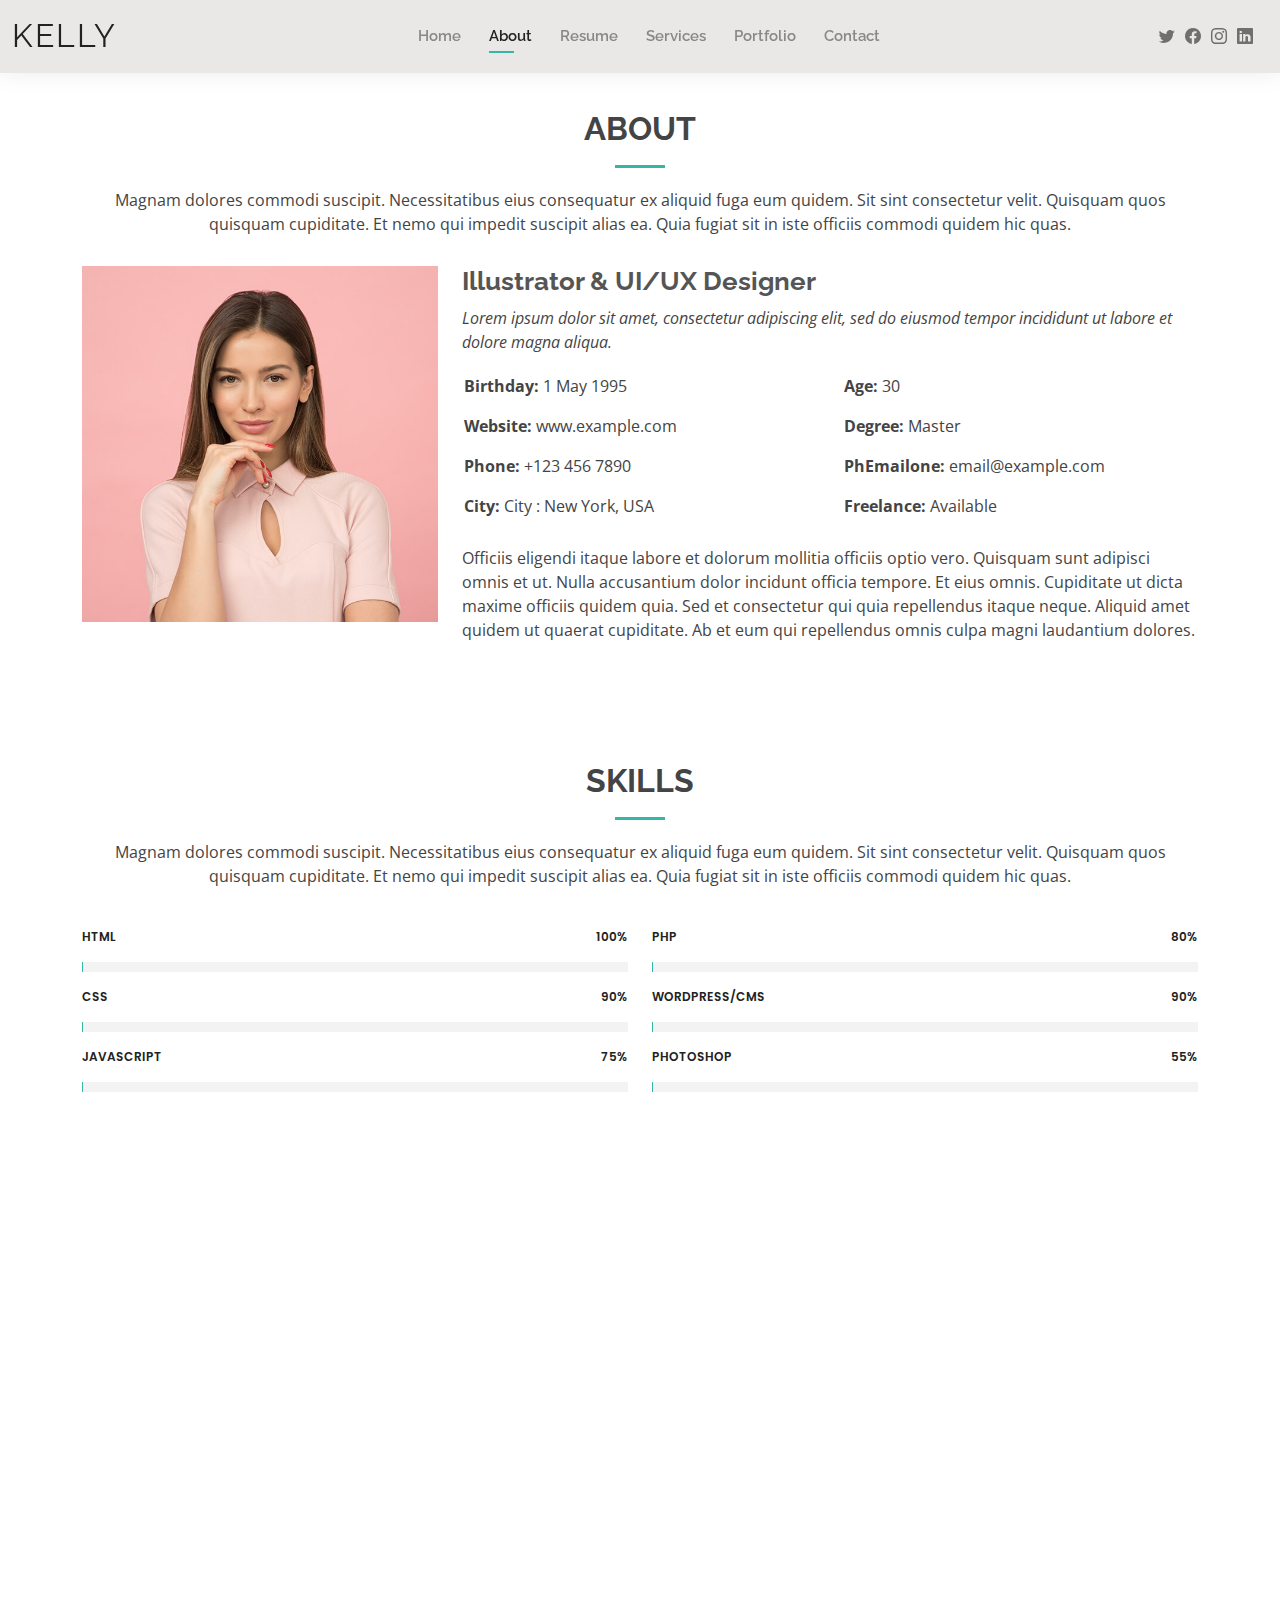
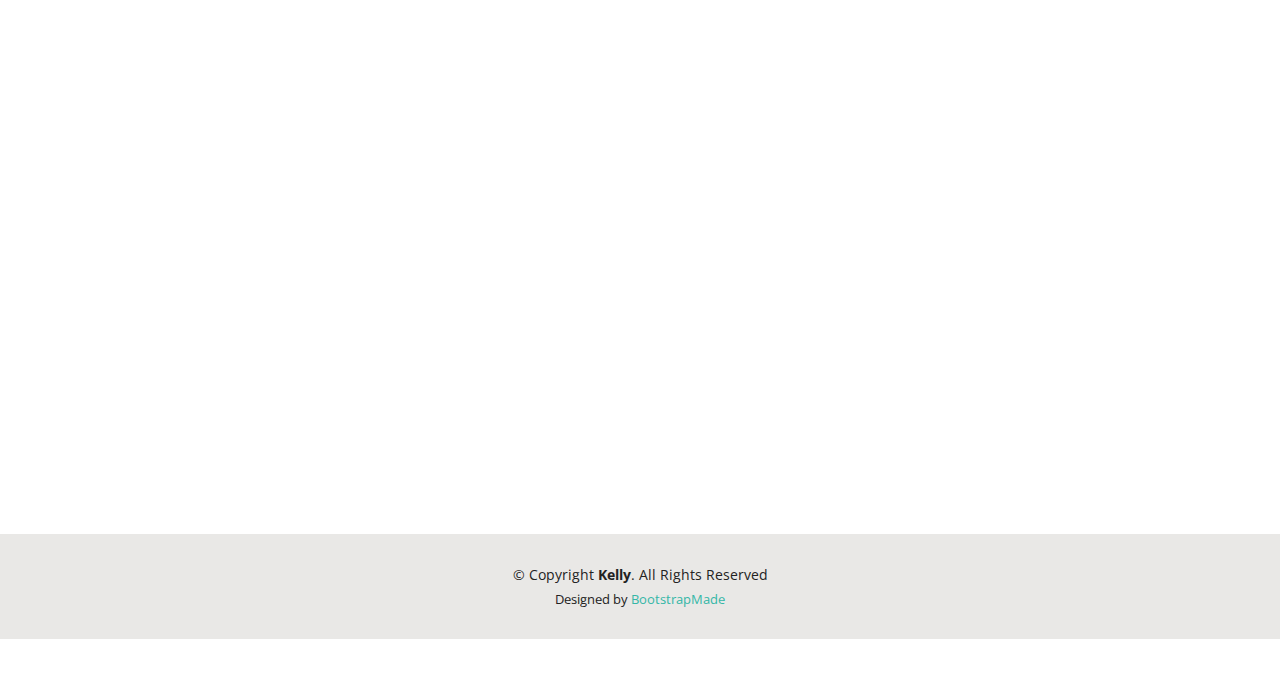
==== about.html @ 373cc6f1 "initial commit" ====
<!DOCTYPE html>
<html lang="en">

<head>
  <meta charset="utf-8">
  <meta content="width=device-width, initial-scale=1.0" name="viewport">

  <title>About - Kelly Bootstrap Template</title>
  <meta content="" name="description">
  <meta content="" name="keywords">

  <!-- Favicons -->
  <link href="assets/img/favicon.png" rel="icon">
  <link href="assets/img/apple-touch-icon.png" rel="apple-touch-icon">

  <!-- Google Fonts -->
  <link href="https://fonts.googleapis.com/css?family=Open+Sans:300,300i,400,400i,600,600i,700,700i|Raleway:300,300i,400,400i,500,500i,600,600i,700,700i|Poppins:300,300i,400,400i,500,500i,600,600i,700,700i" rel="stylesheet">

  <!-- Vendor CSS Files -->
  <link href="assets/vendor/aos/aos.css" rel="stylesheet">
  <link href="assets/vendor/bootstrap/css/bootstrap.min.css" rel="stylesheet">
  <link href="assets/vendor/bootstrap-icons/bootstrap-icons.css" rel="stylesheet">
  <link href="assets/vendor/boxicons/css/boxicons.min.css" rel="stylesheet">
  <link href="assets/vendor/glightbox/css/glightbox.min.css" rel="stylesheet">
  <link href="assets/vendor/swiper/swiper-bundle.min.css" rel="stylesheet">

  <!-- Template Main CSS File -->
  <link href="assets/css/style.css" rel="stylesheet">

  <!-- =======================================================
  * Template Name: Kelly
  * Updated: May 30 2023 with Bootstrap v5.3.0
  * Template URL: https://bootstrapmade.com/kelly-free-bootstrap-cv-resume-html-template/
  * Author: BootstrapMade.com
  * License: https://bootstrapmade.com/license/
  ======================================================== -->
</head>

<body>

  <!-- ======= Header ======= -->
  <header id="header" class="fixed-top">
    <div class="container-fluid d-flex justify-content-between align-items-center">

      <h1 class="logo me-auto me-lg-0"><a href="index.html">Kelly</a></h1>
      <!-- Uncomment below if you prefer to use an image logo -->
      <!-- <a href="index.html" class="logo"><img src="assets/img/logo.png" alt="" class="img-fluid"></a>-->

      <nav id="navbar" class="navbar order-last order-lg-0">
        <ul>
          <li><a href="index.html">Home</a></li>
          <li><a class="active" href="about.html">About</a></li>
          <li><a href="resume.html">Resume</a></li>
          <li><a href="services.html">Services</a></li>
          <li><a href="portfolio.html">Portfolio</a></li>
          <li><a href="contact.html">Contact</a></li>
        </ul>
        <i class="bi bi-list mobile-nav-toggle"></i>
      </nav><!-- .navbar -->

      <div class="header-social-links">
        <a href="#" class="twitter"><i class="bi bi-twitter"></i></a>
        <a href="#" class="facebook"><i class="bi bi-facebook"></i></a>
        <a href="#" class="instagram"><i class="bi bi-instagram"></i></a>
        <a href="#" class="linkedin"><i class="bi bi-linkedin"></i></i></a>
      </div>

    </div>

  </header><!-- End Header -->

  <main id="main">

    <!-- ======= About Section ======= -->
    <section id="about" class="about">
      <div class="container" data-aos="fade-up">

        <div class="section-title">
          <h2>About</h2>
          <p>Magnam dolores commodi suscipit. Necessitatibus eius consequatur ex aliquid fuga eum quidem. Sit sint consectetur velit. Quisquam quos quisquam cupiditate. Et nemo qui impedit suscipit alias ea. Quia fugiat sit in iste officiis commodi quidem hic quas.</p>
        </div>

        <div class="row">
          <div class="col-lg-4">
            <img src="assets/img/about.jpg" class="img-fluid" alt="">
          </div>
          <div class="col-lg-8 pt-4 pt-lg-0 content">
            <h3>Illustrator &amp; UI/UX Designer</h3>
            <p class="fst-italic">
              Lorem ipsum dolor sit amet, consectetur adipiscing elit, sed do eiusmod tempor incididunt ut labore et dolore
              magna aliqua.
            </p>
            <div class="row">
              <div class="col-lg-6">
                <ul>
                  <li><i class="bi bi-rounded-right"></i> <strong>Birthday:</strong> 1 May 1995</li>
                  <li><i class="bi bi-rounded-right"></i> <strong>Website:</strong> www.example.com</li>
                  <li><i class="bi bi-rounded-right"></i> <strong>Phone:</strong> +123 456 7890</li>
                  <li><i class="bi bi-rounded-right"></i> <strong>City:</strong> City : New York, USA</li>
                </ul>
              </div>
              <div class="col-lg-6">
                <ul>
                  <li><i class="bi bi-rounded-right"></i> <strong>Age:</strong> 30</li>
                  <li><i class="bi bi-rounded-right"></i> <strong>Degree:</strong> Master</li>
                  <li><i class="bi bi-rounded-right"></i> <strong>PhEmailone:</strong> email@example.com</li>
                  <li><i class="bi bi-rounded-right"></i> <strong>Freelance:</strong> Available</li>
                </ul>
              </div>
            </div>
            <p>
              Officiis eligendi itaque labore et dolorum mollitia officiis optio vero. Quisquam sunt adipisci omnis et ut. Nulla accusantium dolor incidunt officia tempore. Et eius omnis.
              Cupiditate ut dicta maxime officiis quidem quia. Sed et consectetur qui quia repellendus itaque neque. Aliquid amet quidem ut quaerat cupiditate. Ab et eum qui repellendus omnis culpa magni laudantium dolores.
            </p>
          </div>
        </div>

      </div>
    </section><!-- End About Section -->

    <!-- ======= Skills Section ======= -->
    <section id="skills" class="skills">
      <div class="container" data-aos="fade-up">

        <div class="section-title">
          <h2>Skills</h2>
          <p>Magnam dolores commodi suscipit. Necessitatibus eius consequatur ex aliquid fuga eum quidem. Sit sint consectetur velit. Quisquam quos quisquam cupiditate. Et nemo qui impedit suscipit alias ea. Quia fugiat sit in iste officiis commodi quidem hic quas.</p>
        </div>

        <div class="row skills-content">

          <div class="col-lg-6">

            <div class="progress">
              <span class="skill">HTML <i class="val">100%</i></span>
              <div class="progress-bar-wrap">
                <div class="progress-bar" role="progressbar" aria-valuenow="100" aria-valuemin="0" aria-valuemax="100"></div>
              </div>
            </div>

            <div class="progress">
              <span class="skill">CSS <i class="val">90%</i></span>
              <div class="progress-bar-wrap">
                <div class="progress-bar" role="progressbar" aria-valuenow="90" aria-valuemin="0" aria-valuemax="100"></div>
              </div>
            </div>

            <div class="progress">
              <span class="skill">JavaScript <i class="val">75%</i></span>
              <div class="progress-bar-wrap">
                <div class="progress-bar" role="progressbar" aria-valuenow="75" aria-valuemin="0" aria-valuemax="100"></div>
              </div>
            </div>

          </div>

          <div class="col-lg-6">

            <div class="progress">
              <span class="skill">PHP <i class="val">80%</i></span>
              <div class="progress-bar-wrap">
                <div class="progress-bar" role="progressbar" aria-valuenow="80" aria-valuemin="0" aria-valuemax="100"></div>
              </div>
            </div>

            <div class="progress">
              <span class="skill">WordPress/CMS <i class="val">90%</i></span>
              <div class="progress-bar-wrap">
                <div class="progress-bar" role="progressbar" aria-valuenow="90" aria-valuemin="0" aria-valuemax="100"></div>
              </div>
            </div>

            <div class="progress">
              <span class="skill">Photoshop <i class="val">55%</i></span>
              <div class="progress-bar-wrap">
                <div class="progress-bar" role="progressbar" aria-valuenow="55" aria-valuemin="0" aria-valuemax="100"></div>
              </div>
            </div>

          </div>

        </div>

      </div>
    </section><!-- End Skills Section -->

    <!-- ======= Facts Section ======= -->
    <section id="facts" class="facts">
      <div class="container" data-aos="fade-up">

        <div class="section-title">
          <h2>Facts</h2>
          <p>Magnam dolores commodi suscipit. Necessitatibus eius consequatur ex aliquid fuga eum quidem. Sit sint consectetur velit. Quisquam quos quisquam cupiditate. Et nemo qui impedit suscipit alias ea. Quia fugiat sit in iste officiis commodi quidem hic quas.</p>
        </div>

        <div class="row counters">

          <div class="col-lg-3 col-6 text-center">
            <span data-purecounter-start="0" data-purecounter-end="232" data-purecounter-duration="1" class="purecounter"></span>
            <p>Clients</p>
          </div>

          <div class="col-lg-3 col-6 text-center">
            <span data-purecounter-start="0" data-purecounter-end="521" data-purecounter-duration="1" class="purecounter"></span>
            <p>Projects</p>
          </div>

          <div class="col-lg-3 col-6 text-center">
            <span data-purecounter-start="0" data-purecounter-end="1463" data-purecounter-duration="1" class="purecounter"></span>
            <p>Hours Of Support</p>
          </div>

          <div class="col-lg-3 col-6 text-center">
            <span data-purecounter-start="0" data-purecounter-end="15" data-purecounter-duration="1" class="purecounter"></span>
            <p>Hard Workers</p>
          </div>

        </div>

      </div>
    </section><!-- End Facts Section -->

    <!-- ======= Testimonials Section ======= -->
    <section id="testimonials" class="testimonials">
      <div class="container" data-aos="fade-up">

        <div class="section-title">
          <h2>Testimonials</h2>
          <p>Magnam dolores commodi suscipit. Necessitatibus eius consequatur ex aliquid fuga eum quidem. Sit sint consectetur velit. Quisquam quos quisquam cupiditate. Et nemo qui impedit suscipit alias ea. Quia fugiat sit in iste officiis commodi quidem hic quas.</p>
        </div>

        <div class="testimonials-slider swiper" data-aos="fade-up" data-aos-delay="100">
          <div class="swiper-wrapper">

            <div class="swiper-slide">
              <div class="testimonial-item">
                <img src="assets/img/testimonials/testimonials-1.jpg" class="testimonial-img" alt="">
                <h3>Saul Goodman</h3>
                <h4>Ceo &amp; Founder</h4>
                <p>
                  <i class="bx bxs-quote-alt-left quote-icon-left"></i>
                  Proin iaculis purus consequat sem cure digni ssim donec porttitora entum suscipit rhoncus. Accusantium quam, ultricies eget id, aliquam eget nibh et. Maecen aliquam, risus at semper.
                  <i class="bx bxs-quote-alt-right quote-icon-right"></i>
                </p>
              </div>
            </div><!-- End testimonial item -->

            <div class="swiper-slide">
              <div class="testimonial-item">
                <img src="assets/img/testimonials/testimonials-2.jpg" class="testimonial-img" alt="">
                <h3>Sara Wilsson</h3>
                <h4>Designer</h4>
                <p>
                  <i class="bx bxs-quote-alt-left quote-icon-left"></i>
                  Export tempor illum tamen malis malis eram quae irure esse labore quem cillum quid cillum eram malis quorum velit fore eram velit sunt aliqua noster fugiat irure amet legam anim culpa.
                  <i class="bx bxs-quote-alt-right quote-icon-right"></i>
                </p>
              </div>
            </div><!-- End testimonial item -->

            <div class="swiper-slide">
              <div class="testimonial-item">
                <img src="assets/img/testimonials/testimonials-3.jpg" class="testimonial-img" alt="">
                <h3>Jena Karlis</h3>
                <h4>Store Owner</h4>
                <p>
                  <i class="bx bxs-quote-alt-left quote-icon-left"></i>
                  Enim nisi quem export duis labore cillum quae magna enim sint quorum nulla quem veniam duis minim tempor labore quem eram duis noster aute amet eram fore quis sint minim.
                  <i class="bx bxs-quote-alt-right quote-icon-right"></i>
                </p>
              </div>
            </div><!-- End testimonial item -->

            <div class="swiper-slide">
              <div class="testimonial-item">
                <img src="assets/img/testimonials/testimonials-4.jpg" class="testimonial-img" alt="">
                <h3>Matt Brandon</h3>
                <h4>Freelancer</h4>
                <p>
                  <i class="bx bxs-quote-alt-left quote-icon-left"></i>
                  Fugiat enim eram quae cillum dolore dolor amet nulla culpa multos export minim fugiat minim velit minim dolor enim duis veniam ipsum anim magna sunt elit fore quem dolore labore illum veniam.
                  <i class="bx bxs-quote-alt-right quote-icon-right"></i>
                </p>
              </div>
            </div><!-- End testimonial item -->

            <div class="swiper-slide">
              <div class="testimonial-item">
                <img src="assets/img/testimonials/testimonials-5.jpg" class="testimonial-img" alt="">
                <h3>John Larson</h3>
                <h4>Entrepreneur</h4>
                <p>
                  <i class="bx bxs-quote-alt-left quote-icon-left"></i>
                  Quis quorum aliqua sint quem legam fore sunt eram irure aliqua veniam tempor noster veniam enim culpa labore duis sunt culpa nulla illum cillum fugiat legam esse veniam culpa fore nisi cillum quid.
                  <i class="bx bxs-quote-alt-right quote-icon-right"></i>
                </p>
              </div>
            </div><!-- End testimonial item -->

          </div>
          <div class="swiper-pagination"></div>
        </div>

      </div>
    </section><!-- End Testimonials Section -->

  </main><!-- End #main -->

  <!-- ======= Footer ======= -->
  <footer id="footer">
    <div class="container">
      <div class="copyright">
        &copy; Copyright <strong><span>Kelly</span></strong>. All Rights Reserved
      </div>
      <div class="credits">
        <!-- All the links in the footer should remain intact. -->
        <!-- You can delete the links only if you purchased the pro version. -->
        <!-- Licensing information: https://bootstrapmade.com/license/ -->
        <!-- Purchase the pro version with working PHP/AJAX contact form: https://bootstrapmade.com/kelly-free-bootstrap-cv-resume-html-template/ -->
        Designed by <a href="https://bootstrapmade.com/">BootstrapMade</a>
      </div>
    </div>
  </footer><!-- End  Footer -->

  <div id="preloader"></div>
  <a href="#" class="back-to-top d-flex align-items-center justify-content-center"><i class="bi bi-arrow-up-short"></i></a>

  <!-- Vendor JS Files -->
  <script src="assets/vendor/purecounter/purecounter_vanilla.js"></script>
  <script src="assets/vendor/aos/aos.js"></script>
  <script src="assets/vendor/bootstrap/js/bootstrap.bundle.min.js"></script>
  <script src="assets/vendor/glightbox/js/glightbox.min.js"></script>
  <script src="assets/vendor/isotope-layout/isotope.pkgd.min.js"></script>
  <script src="assets/vendor/swiper/swiper-bundle.min.js"></script>
  <script src="assets/vendor/waypoints/noframework.waypoints.js"></script>
  <script src="assets/vendor/php-email-form/validate.js"></script>

  <!-- Template Main JS File -->
  <script src="assets/js/main.js"></script>

</body>

</html>
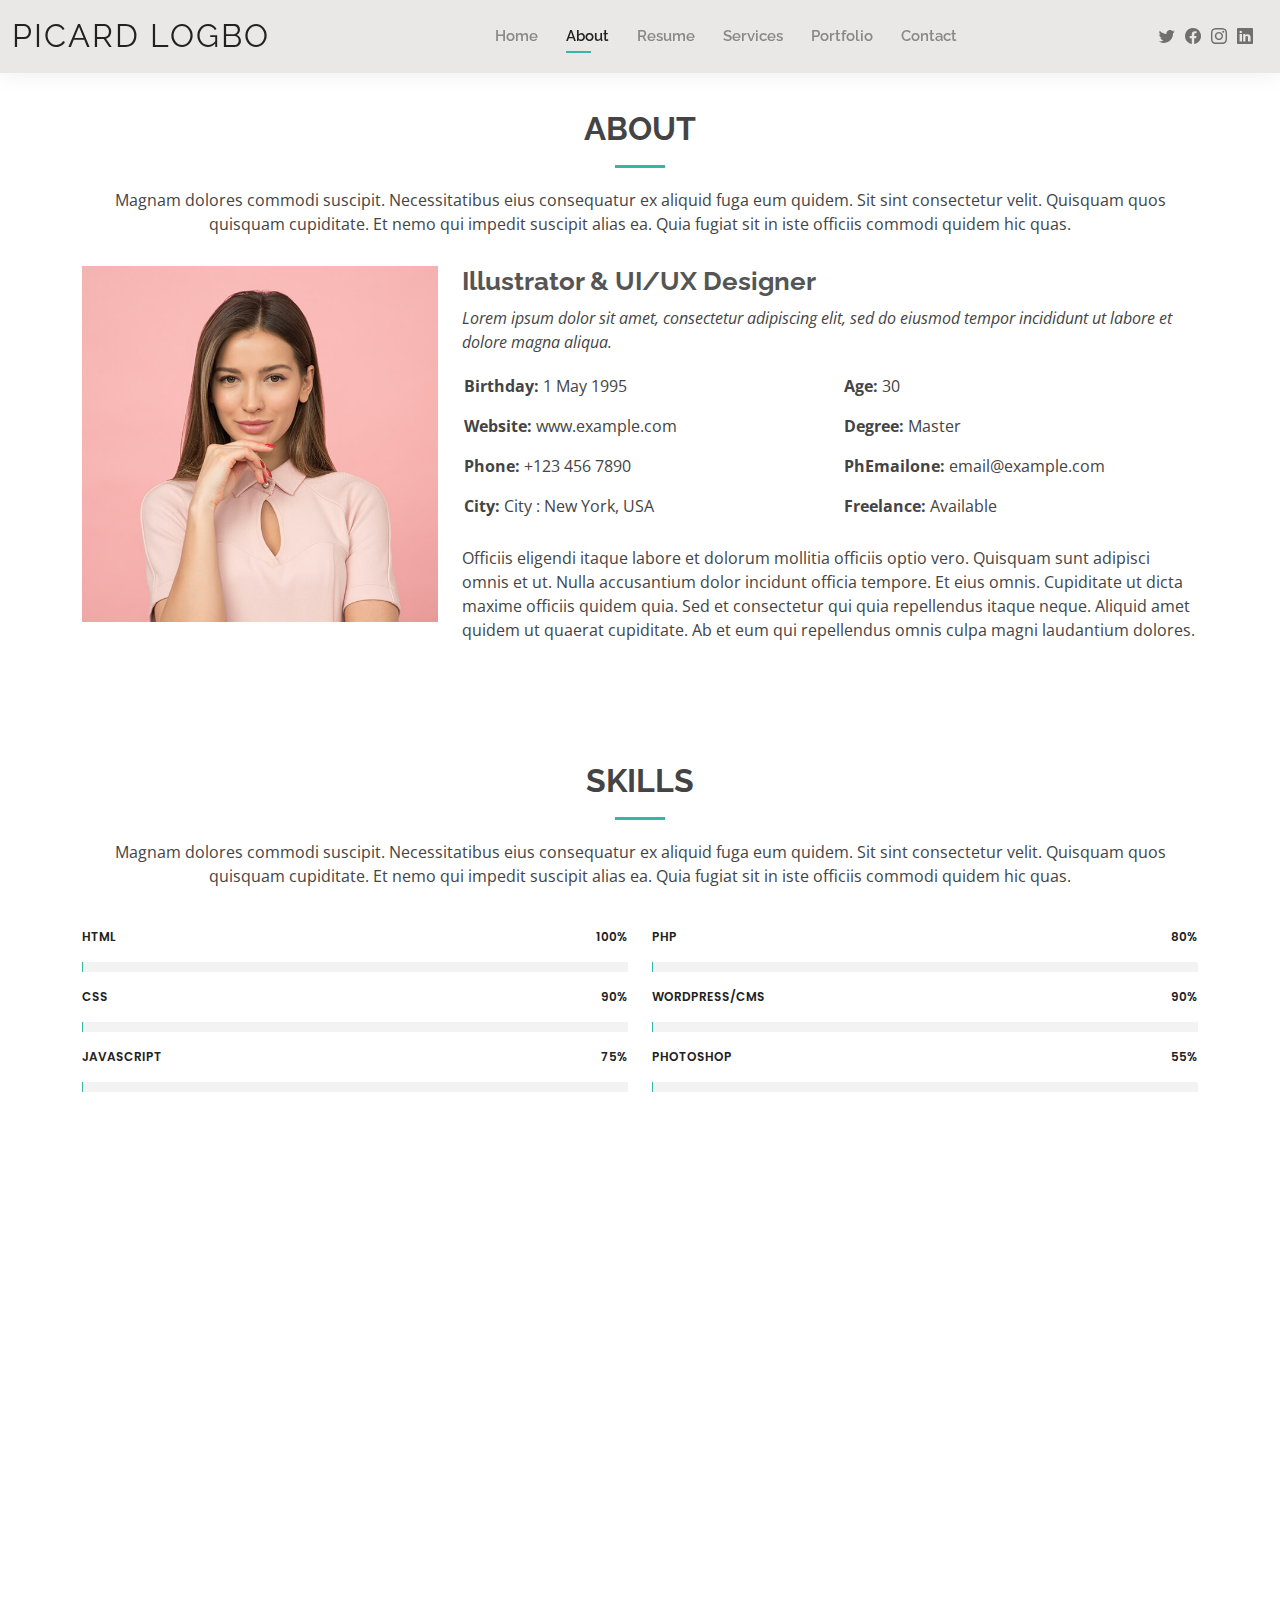
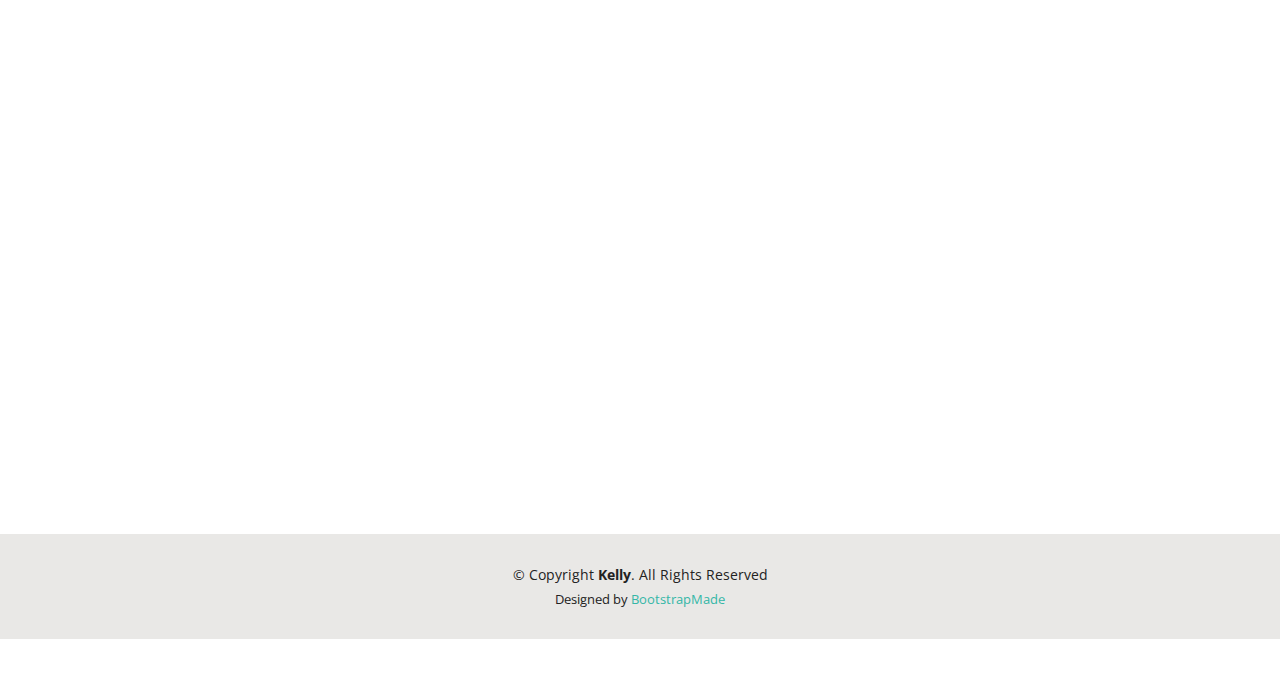
==== commit 7c598019: "2e commit" ====
--- a/about.html
+++ b/about.html
@@ -42,7 +42,7 @@
   <header id="header" class="fixed-top">
     <div class="container-fluid d-flex justify-content-between align-items-center">
 
-      <h1 class="logo me-auto me-lg-0"><a href="index.html">Kelly</a></h1>
+      <h1 class="logo me-auto me-lg-0"><a href="index.html">Picard Logbo</a></h1>
       <!-- Uncomment below if you prefer to use an image logo -->
       <!-- <a href="index.html" class="logo"><img src="assets/img/logo.png" alt="" class="img-fluid"></a>-->
 
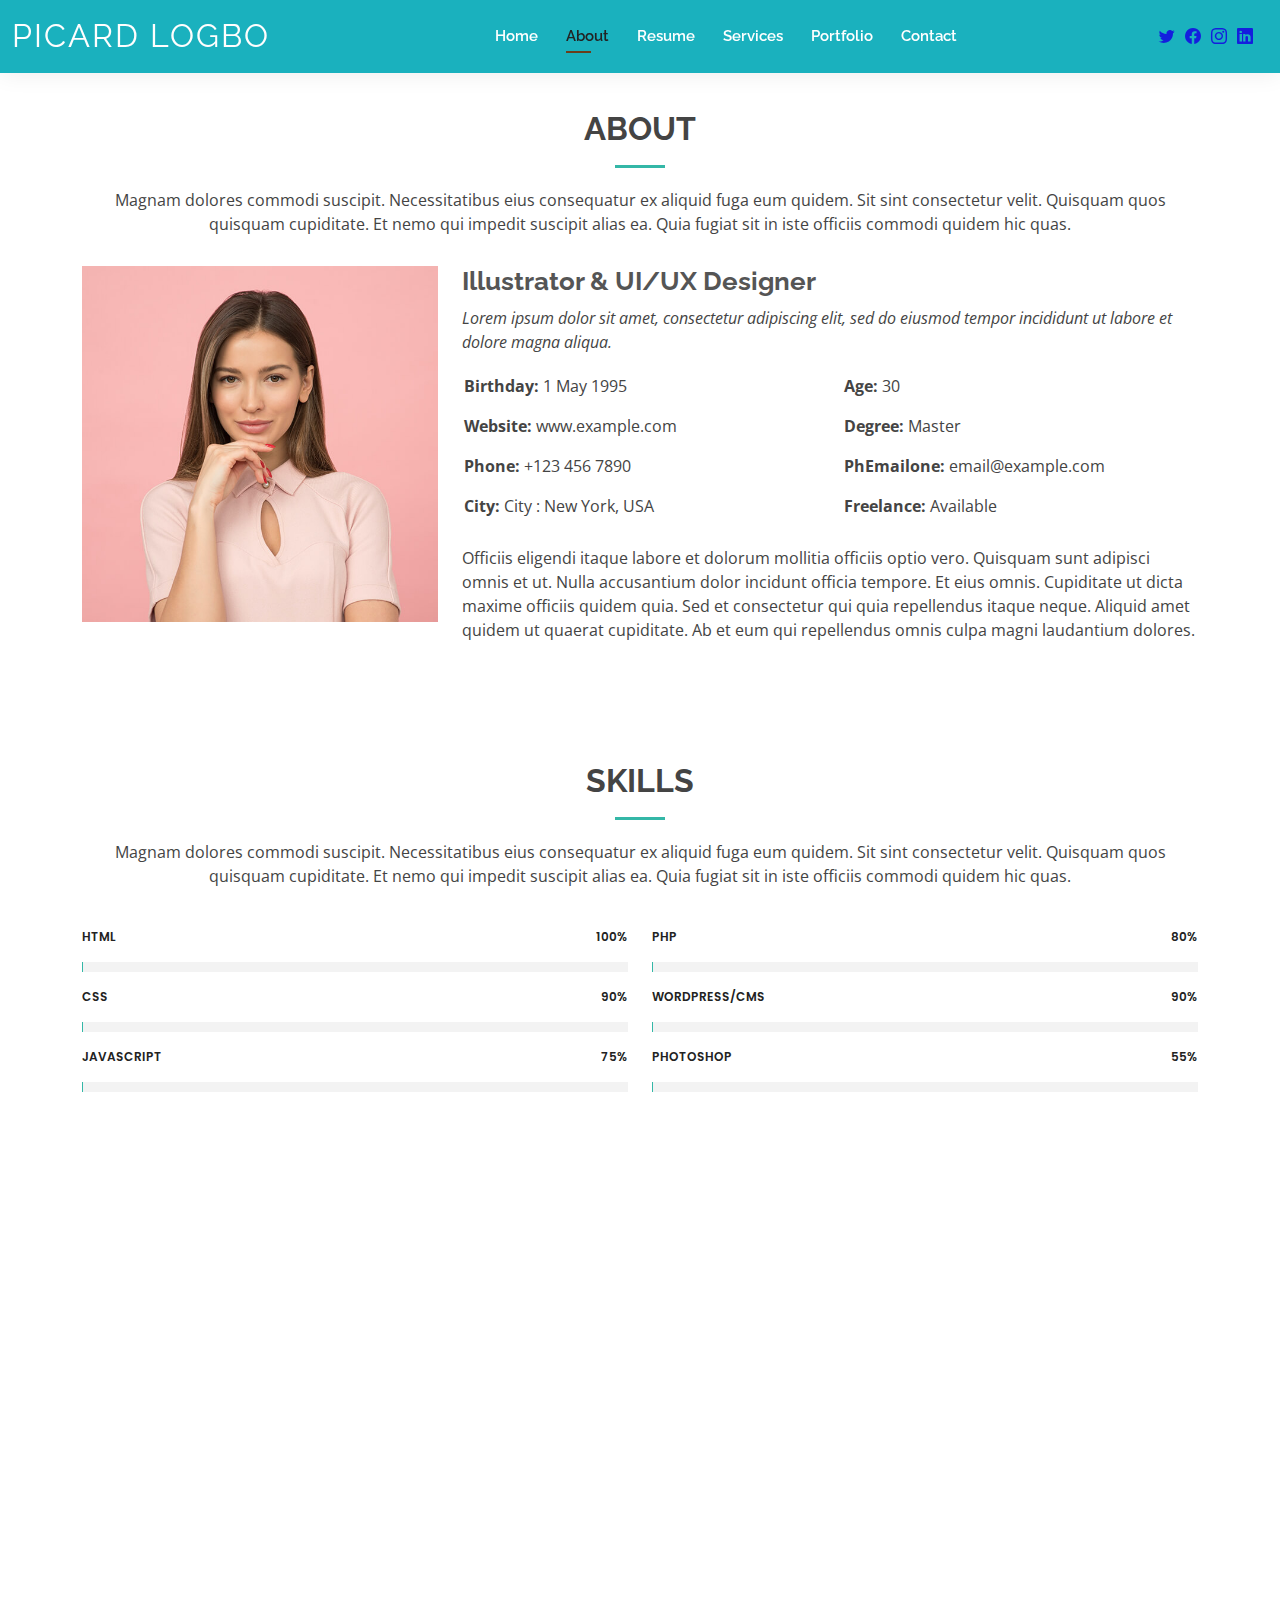
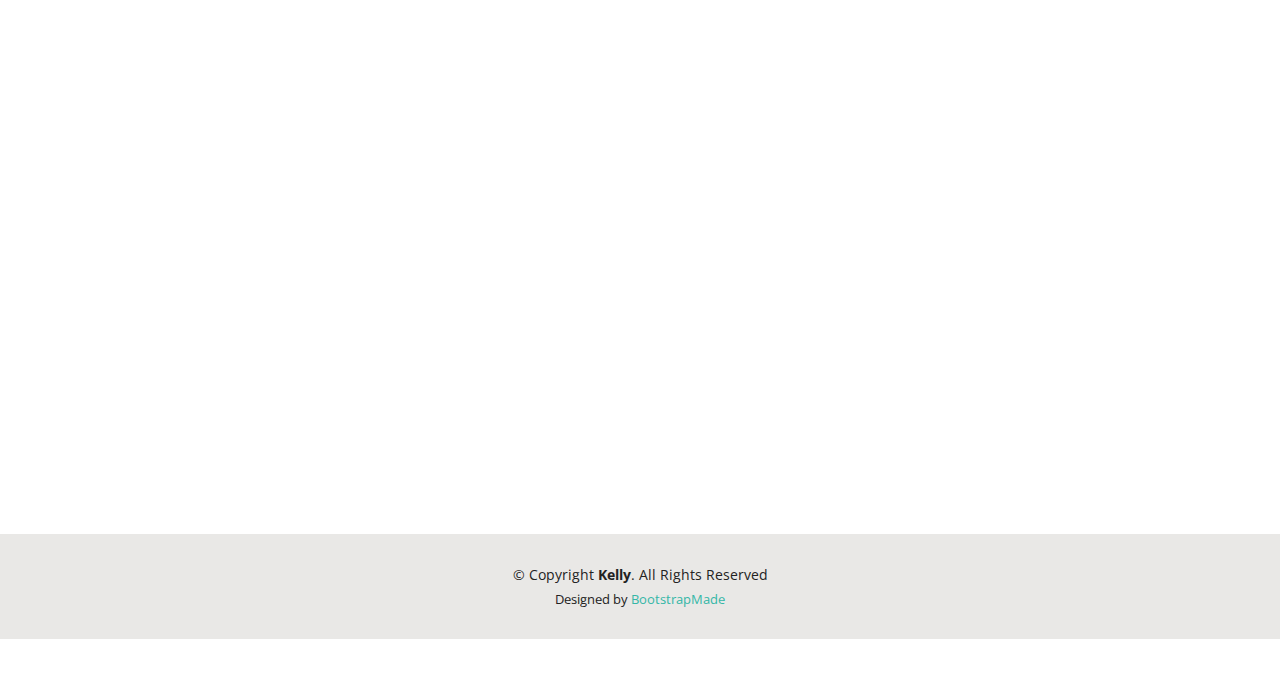
==== commit ebd821a4: "second commit" ====
--- a/about.html
+++ b/about.html
@@ -60,7 +60,7 @@
 
       <div class="header-social-links">
         <a href="#" class="twitter"><i class="bi bi-twitter"></i></a>
-        <a href="#" class="facebook"><i class="bi bi-facebook"></i></a>
+        <a href="https://www.facebook.com/armelflorent.logbo" class="facebook"><i class="bi bi-facebook"></i></a>
         <a href="#" class="instagram"><i class="bi bi-instagram"></i></a>
         <a href="#" class="linkedin"><i class="bi bi-linkedin"></i></i></a>
       </div>
--- a/assets/css/style.css
+++ b/assets/css/style.css
@@ -117,7 +117,7 @@
 # Header
 --------------------------------------------------------------*/
 #header {
-  background: #e9e8e6;
+  background: #1ab1be;
   box-shadow: 0px 0px 25px 0 rgba(0, 0, 0, 0.08);
   z-index: 997;
   padding: 15px 0;
@@ -134,7 +134,7 @@
 }
 
 #header .logo a {
-  color: #222222;
+  color: #fffefe;
 }
 
 #header .logo img {
@@ -155,7 +155,7 @@
 }
 
 .header-social-links a {
-  color: #6f6f6f;
+  color: #141ede;
   padding-left: 6px;
   display: inline-block;
   line-height: 0px;
@@ -198,7 +198,7 @@
   font-family: "Raleway", sans-serif;
   font-size: 15px;
   font-weight: 600;
-  color: #888888;
+  color: #fff;
   white-space: nowrap;
   transition: 0.3s;
   position: relative;
@@ -218,7 +218,7 @@
   height: 2px;
   bottom: -5px;
   left: 0;
-  background-color: #34b7a7;
+  background-color: #6a3e1b;
   visibility: hidden;
   width: 0px;
   transition: all 0.3s ease-in-out 0s;
@@ -421,7 +421,7 @@
 #hero {
   width: 100%;
   height: 100vh;
-  background: url("../img/hero-bg.jpg") top right;
+  background: url("../img/photo.jpg") top right;
   background-size: cover;
 }
 
